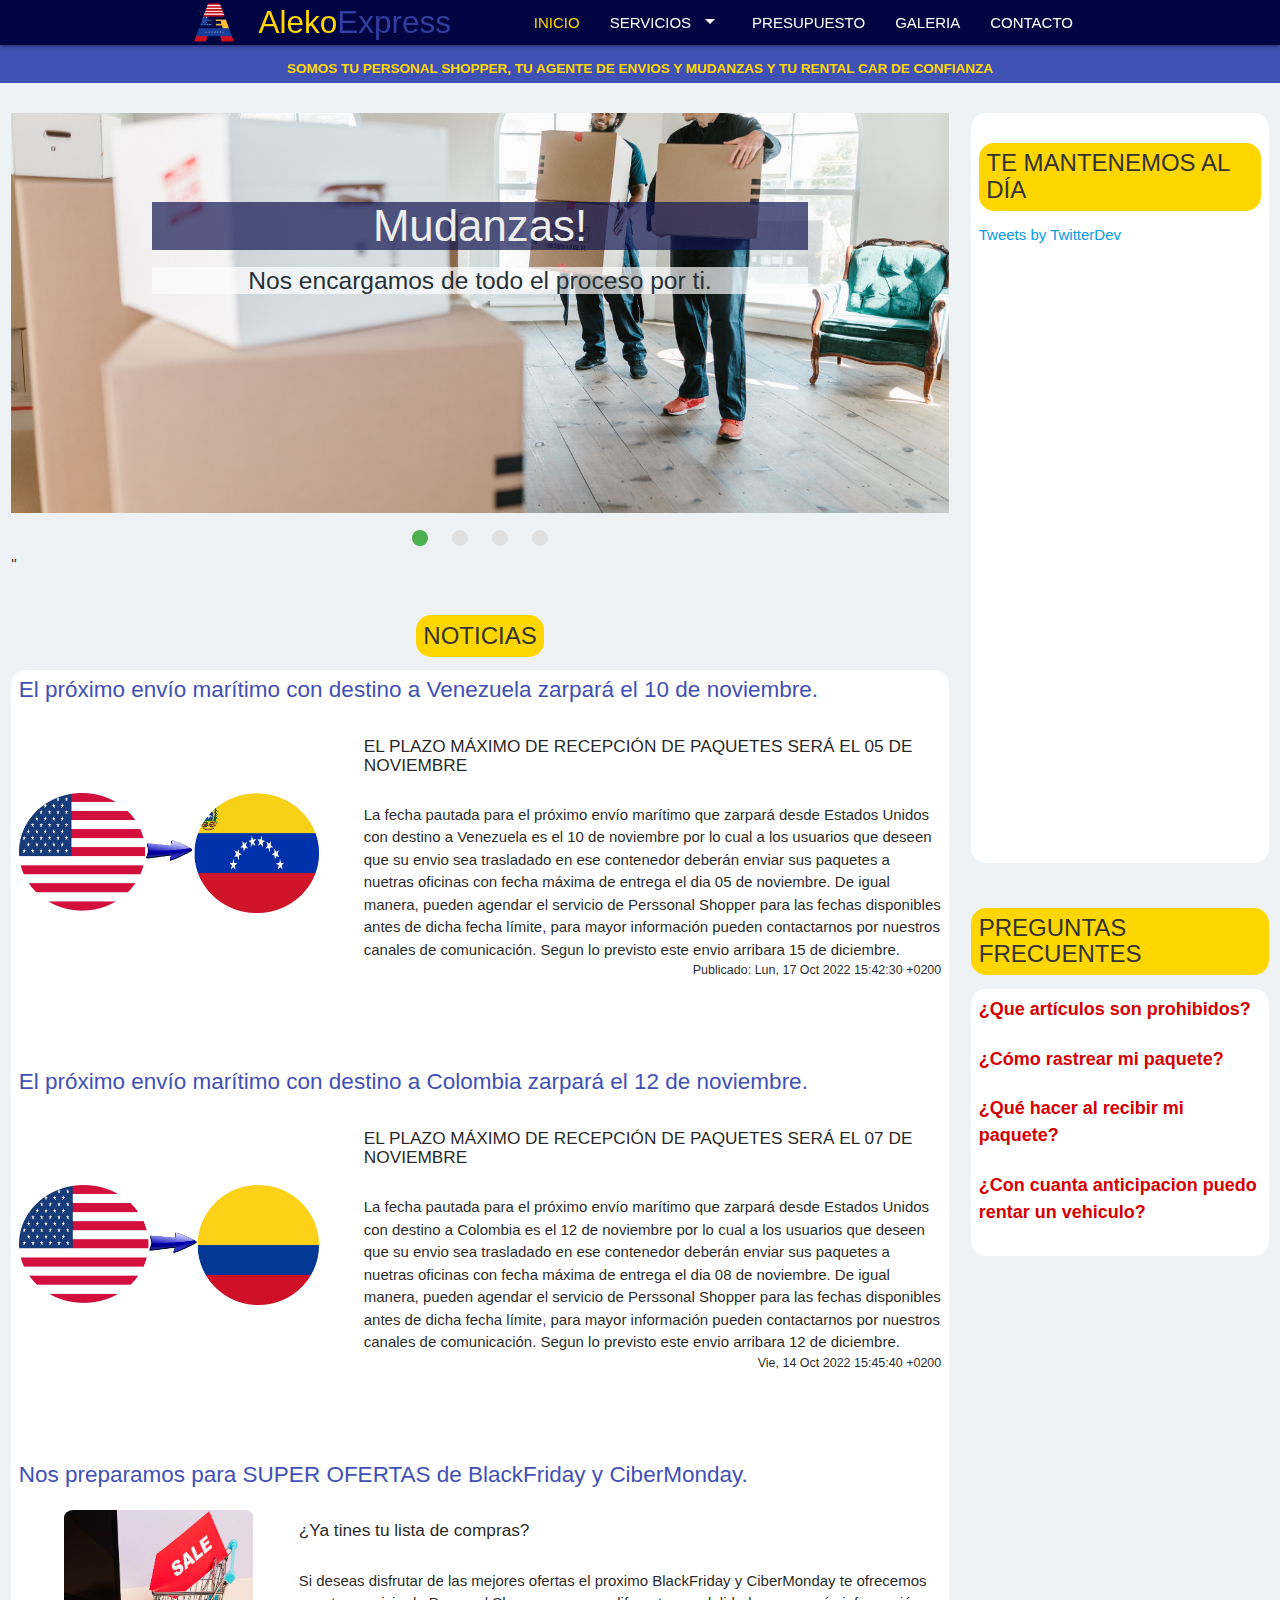
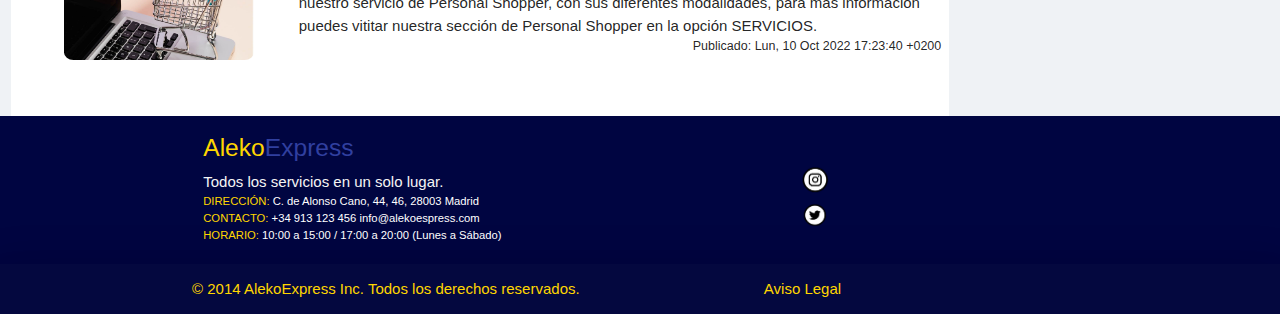
==== index.html @ 835e8862 "version 10abril2023" ====
<!DOCTYPE html>
<html lang="es">

<head>
  <meta charset="UTF-8">
  <meta http-equiv="X-UA-Compatible" content="IE=edge">
  <meta name="viewport" content="width=device-width, initial-scale=1.0">
  <title>AlekoExpress</title>
  <meta name="description" content="Tu agente de envíos, personal shopper, mudanzas y rental car de confianza">
  <meta name="keywords" content="envios internacionales, personal shopper, compras, mudanzas, rental car, agente">
  <meta name="author" content="MurielVitale">
  <meta name="robots" content="index, follow">
  <meta name="locality" content="madrid, spain, europa">
  <meta name="revisit-after" content="7 days">
  <meta name="category" content="servicios">

  <!--Import Google Icon Font-->
  <link href="https://fonts.googleapis.com/icon?family=Material+Icons" rel="stylesheet">
  <!-- Compiled and minified CSS -->
  <link rel="stylesheet" href="https://cdnjs.cloudflare.com/ajax/libs/materialize/1.0.0/css/materialize.min.css">
  <link rel="stylesheet" href="css/estilos.css">
</head>

<body onload="cargar()">
  <header>
    <div class="navbar-fixed">
      <!--Barra de navegacion-->
      <nav class="barra">
        <div class="nav-wrapper container">
          <img src="assets/image/logoFT.png" alt="AlekoExpress" id="logo">
          <a href="#" class="brand-logo yellow-text text-accent-4"><span
              class="yellow-text text-accent-4">Aleko</span><span class="indigo-text text-darken-2">Express</span></a>
          <ul class="right hide-on-med-and-down menuOpc">
            <li><a class="elMenu menuActivo" href="#"> INICIO</a></li>
            <!-- Dropdown Trigger -->
            <li>
              <a class="dropdown-trigger elMenu" href="#" data-target="id_drop">
                SERVICIOS
                <i class="material-icons right icono">arrow_drop_down</i>
              </a>
            </li>
            <li><a class="elMenu" href="./views/presupuesto.html">PRESUPUESTO</a></li>
            <li><a class="elMenu" href="./views/galeria.html">GALERIA</a></li>
            <li><a class="elMenu" href="./views/contacto.html">CONTACTO</a></li>
          </ul>
        </div>
      </nav>
    </div>
    <!--Boton de Hamburguesa para med y small-->
    <div class="ingreso hide-on-large-only">
      <a href="#" class="sidenav-trigger" data-target="id-menu-side">
        <i class="material-icons">menu</i>
      </a>
    </div>
    <div id="infoAct" class="indigo hide-on-med-and-down">
      <h1 class="yellow-text text-accent-4">
        SOMOS TU PERSONAL SHOPPER, TU AGENTE DE ENVIOS Y MUDANZAS Y TU RENTAL CAR DE CONFIANZA
      </h1>
    </div>
    <!-- Side Nav configuramos las opciones-->
    <ul class="sidenav" id="id-menu-side">
      <li>
        <div class="user-view">
          <div class="background">
            <img src="./assets/image/fondoSideNav.jpg" alt="Menu de opciones">
          </div>
          <a href="#">
            <img class="circle" src="./assets/image/logoFT.png" alt="Logo Aleko Express">
          </a>
          <a href="#">
            <span class="name white-text">Aleko Express</span>
          </a>
          <a href="#">
            <span class="email white-text">info@alekoexpress.com</span>
          </a>
        </div>
      </li>
      <li>
        <a href="#">INICIO</a>
      </li>
      <li>
        <div class="divider"></div>
      </li>
      <li>
        <a href="./views/servicios.html">SERVICIOS</a>
      </li>
      <li>
        <div class="divider"></div>
      </li>
      <li>
        <a href="./views/presupuesto.html">PRESUPUESTOS</a>
      </li>
      <li>
        <div class="divider"></div>
      </li>
      <li>
        <a href="./views/galeria.html">GALERIA</a>
      </li>
      <li>
        <div class="divider"></div>
      </li>
      <li>
        <a href="./views/contacto.html">CONTACTO</a>
      </li>
    </ul>
    <!-- Estructura del Dropdown -->
    <ul class="dropdown-content" id="id_drop">
      <li><a href="#" class="elDrop yellow-text text-accent-4 ">SERVICIOS</a></li>
      <li class="divider"></li>
      <li><a href="./views/servicios.html" id="dropPS" class="elDrop">PERSONAL SHOPPER</a></li>
      <li><a href="./views/servicios.html" id="dropEI" class="elDrop">ENVIOS</a></li>
      <li><a href="./views/servicios.html" id="dropM" class="elDrop ">MUDANZAS</a></li>
      <li><a href="./views/servicios.html" id="dropRC" class="elDrop">RENTAL CAR</a></li>
    </ul>
  </header>

  <main class="row" id="elIndex">
    <div class="col s12 l9">
      <section id="seccion1">
        <div class="slider">
          <a href="./views/servicios.html">
            <ul class="slides">
              <li>
                <img src="assets/image/mudanza.jpg" alt="servicio de mudanzas">
                <div class="caption center-align">
                  <h3 class="light grey-text text-lighten-3">Mudanzas!</h3>
                  <h5 class="blue-grey-text text-darken-4">Nos encargamos de todo el proceso por ti.</h5>
                </div>
              </li>
              <li>
                <img src="assets/image/envios.jpg" alt="servicio de envios">
                <div class="caption left-align">
                  <h3 class="light grey-text text-lighten-3">Envios Internacionales</h3>
                  <h5 class="blue-grey-text text-darken-4">Envios seguros, cargas aseguradas.</h5>
                </div>
              </li>
              <li>
                <img src="assets/image/rentalcar.jpg" alt="servicio de rental Car">
                <div class="caption right-align">
                  <h3 class="light grey-text text-lighten-3">Rental Car</h3>
                  <h5 class="blue-grey-text text-darken-4">Comodidad, calidad y buen servicio.</h5>
                </div>
              </li>

              <li>
                <img src="assets/image/personalshopper.jpg" alt="servicio de personal shopper">
                <div class="caption center-align">
                  <h3 class="light grey-text text-lighten-3">Personal Shopper</h3>
                  <h5 class="blue-grey-text text-darken-4">Sabemos lo que necesitas antes que tu.</h5>
                </div>
              </li>
            </ul>
          </a>
        </div>"
      </section>
      <section id="seccion2">
        <h4>NOTICIAS</h4>
        <div id="lasNoticias">Aqui se muestran las noticias desde AJAX.</div>
      </section>
    </div>

    <div class="col l3 hide-on-med-and-down">
      <section id="seccion4">
        <h4>TE MANTENEMOS AL DÍA</h4>
        <a class="twitter-timeline" data-lang="es" data-height="650" data-theme="light"
          href="https://twitter.com/TwitterDev?ref_src=twsrc%5Etfw">Tweets by TwitterDev</a>
        <script async src="https://platform.twitter.com/widgets.js"></script>
      </section>
      <section id="seccion3">
        <h4>PREGUNTAS FRECUENTES</h4>
        <div id="lasPreguntas">
          <ul>
            <li>
              <a id="preg1">¿Que artículos son prohibidos?</a>
              <div class="oculto">Existen gran cantidad de artículos la cual no está permitido su exportación o
                importación entre
                ciertos países, son restricciones directamente de la aduana de cada país el cual requiere permisos
                especiales para cumplir con su traslado.</div>
            </li>
            <li>
              <a id="preg2">¿Cómo rastrear mi paquete?</a>
              <div class="oculto">Conoce la ubicación exacta y estatus del traslado de tu envío, en la opción de rastreo
                de cada
                país.</div>
            </li>
            <li>
              <a id="preg3">¿Qué hacer al recibir mi paquete?</a>
              <div class="oculto">El cliente debe revisar su mercancía dentro de la agencia, frente a nuestro personal
                al momento de
                retirarla o recibirla a domicilio, no podrá luego realizar reclamo de pérdida o daño, ya que el mismo no
                procede, la empresa tiene un plazo de 30 días para retirar su encomienda desde que se encuentra en
                estatus
                disponible.</div>
            </li>
            <li>
              <a id="preg4">¿Con cuanta anticipacion puedo rentar un vehiculo?</a>
              <div class="oculto">Esto dependerá de la disponibilidad de vehiculos al momento. Recomendamos hacer su
                reserva con más de
                3 días de anticipación.</div>
            </li>
          </ul>
        </div>
      </section>
    </div>
  </main>

  <footer class="page-footer elPie">
    <div class="row container">
      <div class="col s12 l6">
        <h5 class="white-text"><span class="yellow-text text-accent-4">Aleko</span><span
            class="indigo-text text-darken-2">Express</span></h5>
        <p class="grey-text text-lighten-4">Todos los servicios en un solo lugar.</p>
        <p class="datosPie"><span class="yellow-text text-accent-4">DIRECCIÓN: </span>C. de Alonso Cano, 44, 46, 28003
          Madrid</p>
        <p class="datosPie"><span class="yellow-text text-accent-4">CONTACTO: </span> +34 913 123 456
          info@alekoespress.com</p>
        <p class="datosPie"><span class="yellow-text text-accent-4">HORARIO: </span> 10:00 a 15:00 / 17:00 a 20:00
          (Lunes a Sábado)</p>
      </div>
      <div class="col s12 l4 offset-l2 redesS">
        <ul>
          <li><a class="grey-text text-lighten-3" href="https://www.instagram.com/alekosexpress/"><img
                src="./assets//image/rsinstagram.png" alt="instagram"></a></li>
          <li><a class="grey-text text-lighten-3" href="https://twitter.com/TwitterDev/"><img
                src="./assets//image/rstwitter.png" alt="twitter"></a></li>
        </ul>
      </div>
    </div>
    <div class="footer-copyright z-depth-5">
      <div class="container yellow-text text-accent-4">
        © 2014 AlekoExpress Inc. Todos los derechos reservados.
        <a class="yellow-text text-accent-4 avleg" href="assets/documents/avisoLegal.pdf">Aviso Legal</a>
      </div>
    </div>
  </footer>

  <!--Materialize JS-->
  <script src="https://cdnjs.cloudflare.com/ajax/libs/materialize/1.0.0/js/materialize.min.js"></script>
  <script>
    document.addEventListener('DOMContentLoaded', function () {
      M.AutoInit();//cambio las variables que salen por este autonit para que se inicialicen los JS para los carruceles tambien
      elSlider();
      elSideNav();

      function elSlider() {
        var elems = document.querySelectorAll('.slider');
        var instances = M.Slider.init(elems);
      }
      function elSideNav() {
        var elems = document.querySelectorAll('.sidenav');
        var instances = M.Sidenav.init(elems);
      }
    });
  </script>
  <script src="./js/javascript.js"></script>
</body>

</html>
---- css/estilos.css ----
body{
    margin: 0;
    padding: 0;
    box-sizing: border-box;
    font-family:'Lucida Sans', 'Lucida Sans Regular', 'Lucida Grande', 'Lucida Sans Unicode', Geneva, Verdana, sans-serif;
    display: flex;
    min-height: 100vh;
    flex-direction: column;
    background-color: #ecf0f3da;
}
*{
    margin: 0;
    padding: 0;
}

/*
Colores Utilizados
#000541 blue
#d50000 red
#ffd600 yellow
*/

/*Cabecera*/
header{
    width: 100%;
    height: 3rem;
    background-color: #000541;
    display: flex;
    align-content:center;
    position: fixed;
    z-index: 10000000;
}
#logo{
    height:2.95rem;
    padding-right: 1.5rem;
}
nav{
    position: relative;
    margin: 0;
    height: 2rem;
    display: flex;
}
.elMenu:hover{
    color: #ffd600;
}
.brand-logo{
    line-height: 3rem;
}
.menuOpc, .elMenu{
    height: 1rem;
    position: relative;
    top: 0.3em;
    line-height: 1.8rem;
}
nav .nav-wrapper i{
    height: 1.7rem;
    line-height: 1.7rem;
}
i.right{
    margin-left: 7px;
}
.barra{
    height: 3rem;
    background-color: #000541;
    padding-top: 0rem;
}
ul .elDrop{
    background-color: #000541;
    color: #fafafa;   
}
.elDrop:hover{
    background-color: #263238;
    color: #ffd600;
}
.dropdown-content li > a{
    color: #fafafa
}
#id_drop{
    margin-top: 250px;
    color: #fafafa;
}
#infoAct{
    width: 100%;
    height: 2.5rem;
    background-color: black;
    position: relative;
    top: 3rem;
    display: flex;
    justify-content: center;
    align-items: center;
}
#infoAct> h1{
    height: 1rem;
    position: relative;
    display: flex;
    line-height: .5rem;
    font-weight: bolder;
    font-size: .9rem;
    color: #fafafa;
}
.menuActivo{
    color: #ffd600;
}

.ingreso{
    width: 2rem;
    height: 2rem;
    position: absolute;

    z-index: 10000000000;
    top: 0.5rem;
    right: 0.2rem;
}

/*Contenido Menu Inicio*/
main{
    position: relative;
    top: 7.5rem;
    width: 100%;
    display: flex; 
    justify-content: center;
    flex:auto;
    /*z-index: -1000;*/
}
#seccion1{
    width: 100%;
    height: 32rem;
}
#seccion2{
    width: 100%;
    height: 76rem;
}
#seccion3{
    width: 100%;
    height: 60rem;
    margin-top: 3rem;
}
#seccion4{
    height: 50rem;
}
main>div>section{
    position: relative;
    display: block;
    align-items:flex-start;
    justify-items: center;
}
#seccion1 > h4, #seccion2 > h4,  #seccion3 > h4, #seccion4 > h4{
    display: flex;
    justify-content: center;
    font-family:'Trebuchet MS', 'Lucida Sans Unicode', 'Lucida Grande', 'Lucida Sans', Arial, sans-serif;
    color: rgb(51, 51, 51);
    background-color: #ffd600;
    padding: .5rem;
    border-radius: 1rem;
}
.slides h3{
    background-color: #111650b2;
}
.slides h5{
    background-color: #fdfdfdb0;
}
#lasNoticias, #lasPreguntas, #seccion4{
    padding: .5rem;
    background-color: white;
    border-radius: 1rem;
}
#seccion2 img{
    width: 20rem;
    height: 8rem;
    margin: auto;
}
#seccion2 #imagenNoti3{
    width: 35rem;
    height: 10rem;
    margin-left: 3rem;
    border-radius: 5%;
}
.contenidoNoticia{
    width: 100%;
    position: relative;
    display: flex;
}
.contenidoNoticia>div{
    padding-left: 3rem;
}
#lasNoticias>h5{
    color: #3f51b5;
    font-size: 1.5rem;
    margin: 0;
}
.contenidoNoticia>div>span{
    position: relative;
    float: right;
    font-size: smaller;
}
#seccion3 li{
    margin-bottom: 1.5rem;
}
#seccion3 a{
    color: #d50000;
    font-weight: bold;
    font-size: 1.2rem;
}
h4{
    font-size:x-large;
}
.slideLeft {
  position: relative;
  transition-property: bottom;
  transition-duration: 5s;
  -webkit-transition-property: bottom;
  -webkit-transition-duration: 5s;
  -o-transition-property: bottom;
  -o-transition-duration: 5s;
  bottom: 90%;
}

/*Contenido Menu Presupuesto*/
.presupuesto{
height: auto;
padding-bottom: 10rem;
}
fieldset{
    margin-bottom: 2rem;
    color: #3f51b5;
    font-weight: bold;
}
form .btn{
    width: 100%;
    margin-top: 0.75;
    margin-bottom: 0.75rem;
}
#nombre:focus, #apellido:focus, #telf:focus, #email:focus{
    border-bottom: 1px solid #3f51b5;
    -webkit-box-shadow: 0 1px 0 0 #3f51b5;
    box-shadow: 0 1px 0 0 #3f51b5;
}
.dropdown-content li > span{
    color: #3f51b5;
}
.info{
    color: #7d8386;
}
.showLink{
    color: #263238;
}
.showLink:hover{
    text-decoration: underline;
    color: #d50000;
}

/*Para validacion del  formulario*/
.input-field small{
    background-color: #e74d3c;
    border-radius: 0.5rem;
    padding: .1rem;
    color:  #fff;
    bottom: 0px;
    left: 0px;   
}
.cajaError{
    height: 5rem;
}
.form-control .error{
    visibility: visible;
}
.form-control .success{
    visibility: hidden;
}
.oculto{
    display: none;
}
.descubierto{
    display:block;
}
.espacios{
    margin-top: 5rem;
}
.anchoC{
    width: 100%;
}
.bolDer{
    color:#717374;
    font-size: .9rem;
}
#cajaResultado {
    width: 100%;
    height: 8rem;
    position: relative;
    float: left;
    justify-content: center;
    align-content: center;
}
#volverBorrar{
   width: 100%; 
   height: 5rem;
   position: relative;
}
#cajaResultado #monto{
    width: 30%;
    height: 3rem;
    position: relative;
    left: 35%;
    justify-content: center;
    align-content: center;
    padding-top: .7rem;
    background-color:#000541;
    border-radius: 5rem;
    color:#ffd600;
    font-weight: bolder;
}
#aceptacion{
    width: 3rem;
    height: 3rem;
    position: relative;
    float: left;
    background-color: #3f51b5;
}
#menuMudanza p{
    align-content: center;
}
#menuMudanza div{
    margin-top: 0;
}
#vehiculo{
    display: flex;
}

/*Contenido Menu Servicios*/
.h2Serv{
    color: #000541;
    font-size: 1.8rem;
}
.h2Serv span{
    color:#3f51b5;
    font-size: 2rem;
}
.menuLateral{
    margin-top: 7rem;
}
.table-of-contents a.active{
    border-left-color:#d50000
}
.table-of-contents a:hover{
    color:#3f51b5;
    border-left-color: #ffd600;
}
.carousel .indicators .indicator-item{
    background-color: #3f51b5;
}
.carousel .indicators .indicator-item.active{
    background-color: #263238;
}
.carousel .indicators{
    position: absolute;
    top: 19rem;
}

/*Contenido Menu Galeria*/
#slideshow-principalgal{
    position:  relative;
    float: left;
    left: 0px; /*200*/
    margin-top: 0.5rem;
    margin-bottom: 10rem;
    overflow: hidden;
    width: 40rem;
    height: 25rem;   
}
#slideshow-principalgal :hover{
    cursor: pointer;
}
#slideshowgal{
    position: relative;
    z-index: 998;
    height: 30rem;
}
.fotosgal{
    position: absolute;
    height:100%;
    top: 0;
    left: 100%;
}
#img1{
    left: 0%;
}
.activegal{
    left: 50% !important;
    transition: all 1s;
}
#indicadoresgal{
    width: 100%;
    text-align: center;
    position: absolute;
    bottom: 6rem;
    z-index: 999;
}
.Circlesgal{
    border:whitesmoke 1px solid;
    width: 10px;
    height: 10px;
    display: inline-block;
    margin: 0 5px 0 5px;
    background-color: transparent;
    border-radius: 50%;/*para que se vuelvan redondeados*/
}
.todosLosIndgal{
    visibility: visible;
}
.Resaltadogal{
    /*para que nos indique en cual esta*/
    background-color:white;
    transition: background-color .8s;
}
.slidersgal{
    font-size: 20px;
    width: 40px;
    height: 40px;
    line-height: 40px;
    border-radius: 50px;
    background-color: rgba(0, 0, 0, 0.7);
    text-align: center;
    font-weight: bold;
    position: absolute;
    color: #fff;
    box-shadow: 0 0 10px rgba(255,255,255,.6);
    -webkit-transition: all 0.3s ease;
    -o-transition: all 0.3s ease;
    transition: all 0.3s ease;
    z-index: 2000;
}
.slidersgal :hover{
    cursor: pointer;
    transform: scale(1.2,1.2);
}
.leftgal{
    left: 1%;
    top: calc(40% - 10px);
}
.rightgal{
    right: 1%;
    top: calc(40% - 10px);
}

/*Contenido Menu Contacto*/
#contacto{
    margin-bottom: 10rem;
    position: relative;
}
#map{
    width: 80%;
    height: 23rem;
    position: relative;
    float: left;
    margin-left: 3rem;
    margin-right: 3rem;
}
#datosContacto{
    width: 50%;
    height: 23rem;
    position: relative;
    float: left;
    
}
/*Contenido Pie de Pagina*/
.elPie{
    background-color:#000541;
    padding-top: 0.1rem;
    position: relative;
    margin-top: 1px;
}
@media screen and (max-width: 719px) {
    .elPie{
        margin-top: 450px;
    }
}
.redesS{
    position: relative;
    top: 3rem;
}
.redesS img{
    width: 3rem;
    padding-right: 1rem;
}
.avleg{
    margin-left: 12rem;
}
.datosPie{
    font-size: 0.75rem;
}
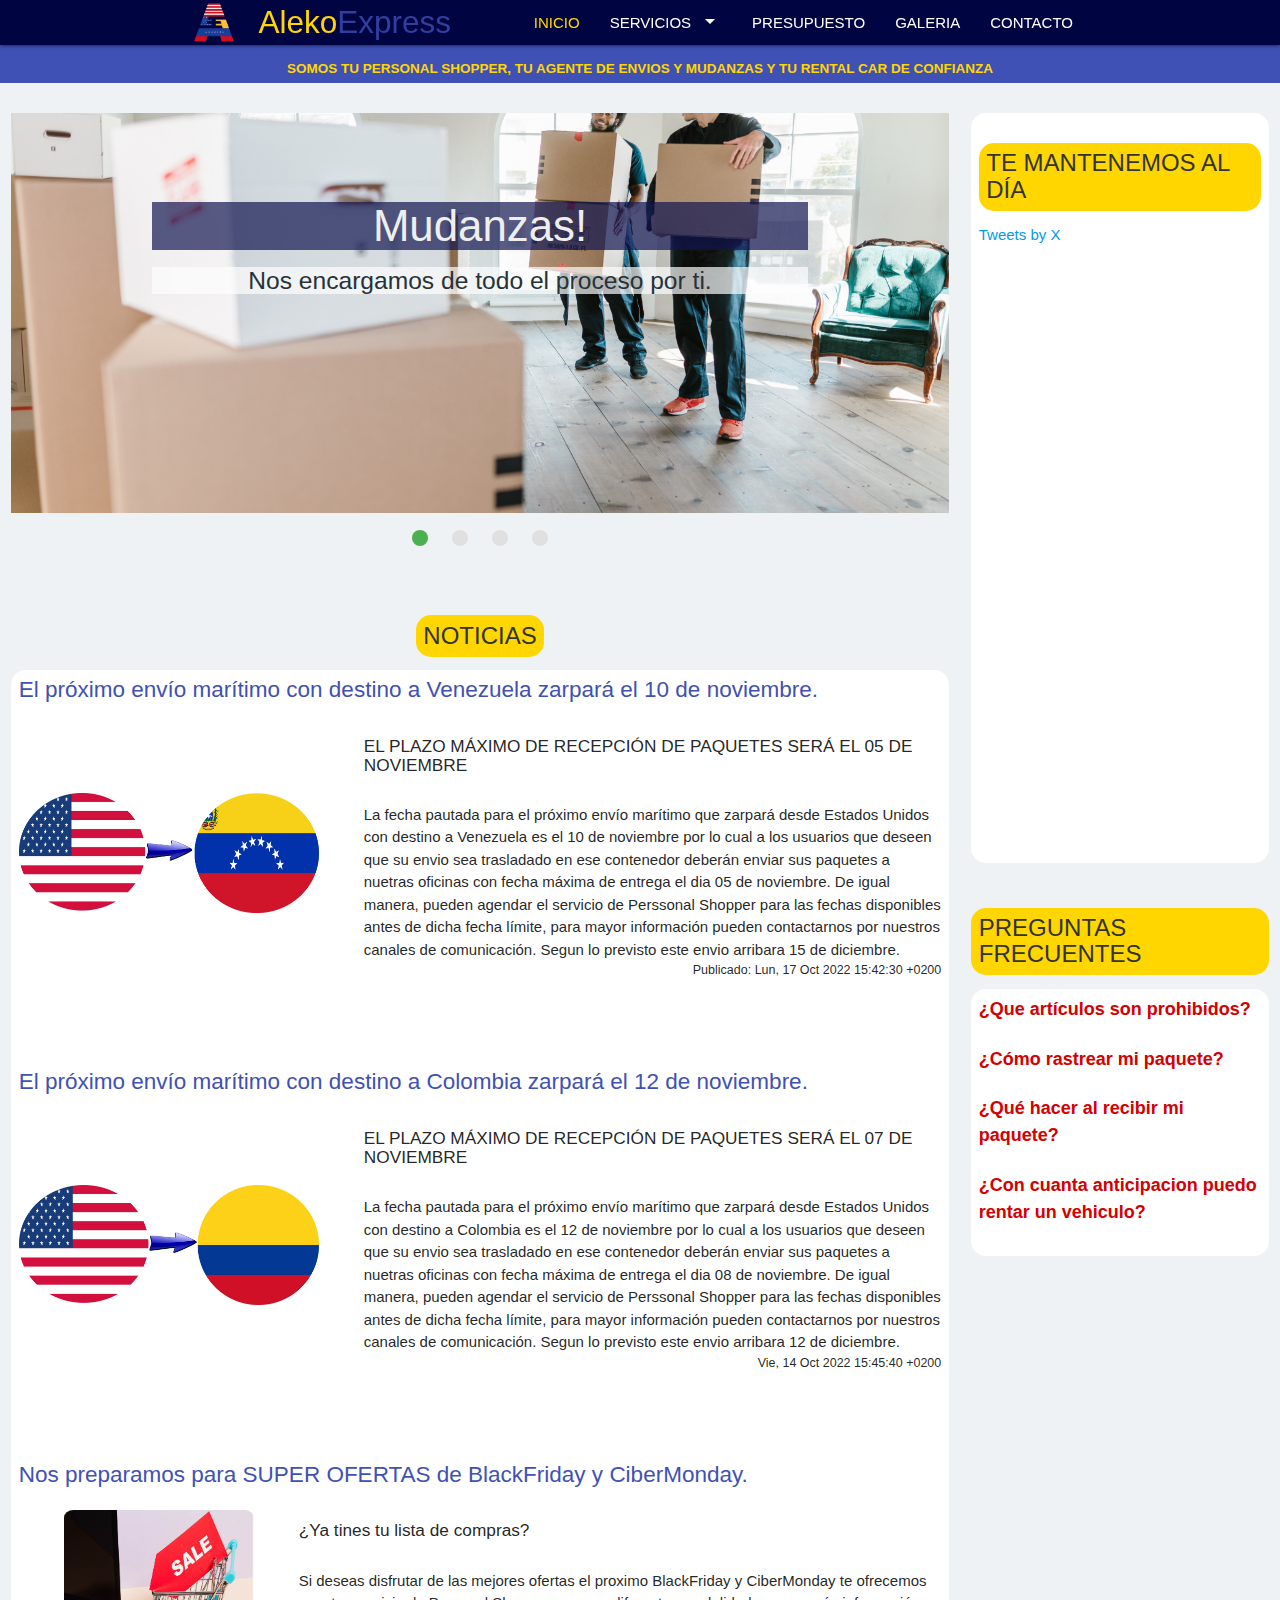
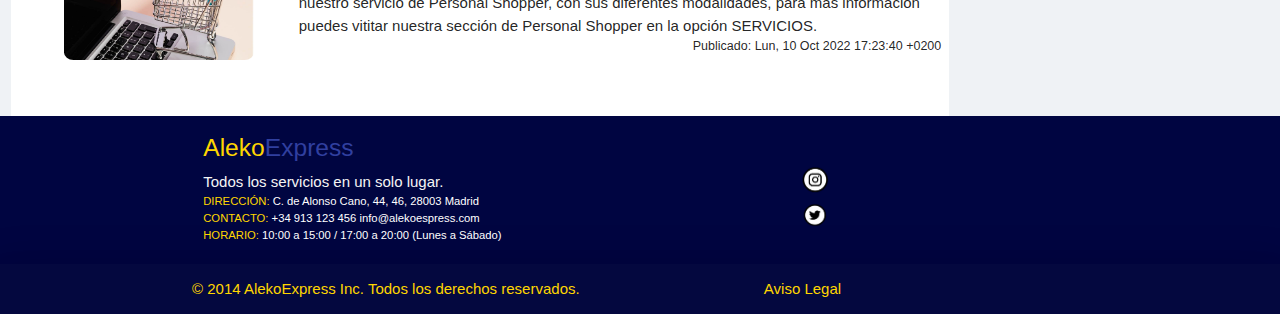
==== commit d10bd7b1: "Version 2. actualizacion twitter" ====
--- a/index.html
+++ b/index.html
@@ -151,7 +151,7 @@
               </li>
             </ul>
           </a>
-        </div>"
+        </div>
       </section>
       <section id="seccion2">
         <h4>NOTICIAS</h4>
@@ -162,10 +162,11 @@
     <div class="col l3 hide-on-med-and-down">
       <section id="seccion4">
         <h4>TE MANTENEMOS AL DÍA</h4>
-        <a class="twitter-timeline" data-lang="es" data-height="650" data-theme="light"
-          href="https://twitter.com/TwitterDev?ref_src=twsrc%5Etfw">Tweets by TwitterDev</a>
-        <script async src="https://platform.twitter.com/widgets.js"></script>
-      </section>
+        <a class="twitter-timeline" data-width="350" data-height="620"
+          href="https://twitter.com/X?ref_src=twsrc%5Etfw">Tweets by X</a>
+        <script async src="https://platform.twitter.com/widgets.js" charset="utf-8"></script>
+      </section>
+
       <section id="seccion3">
         <h4>PREGUNTAS FRECUENTES</h4>
         <div id="lasPreguntas">
